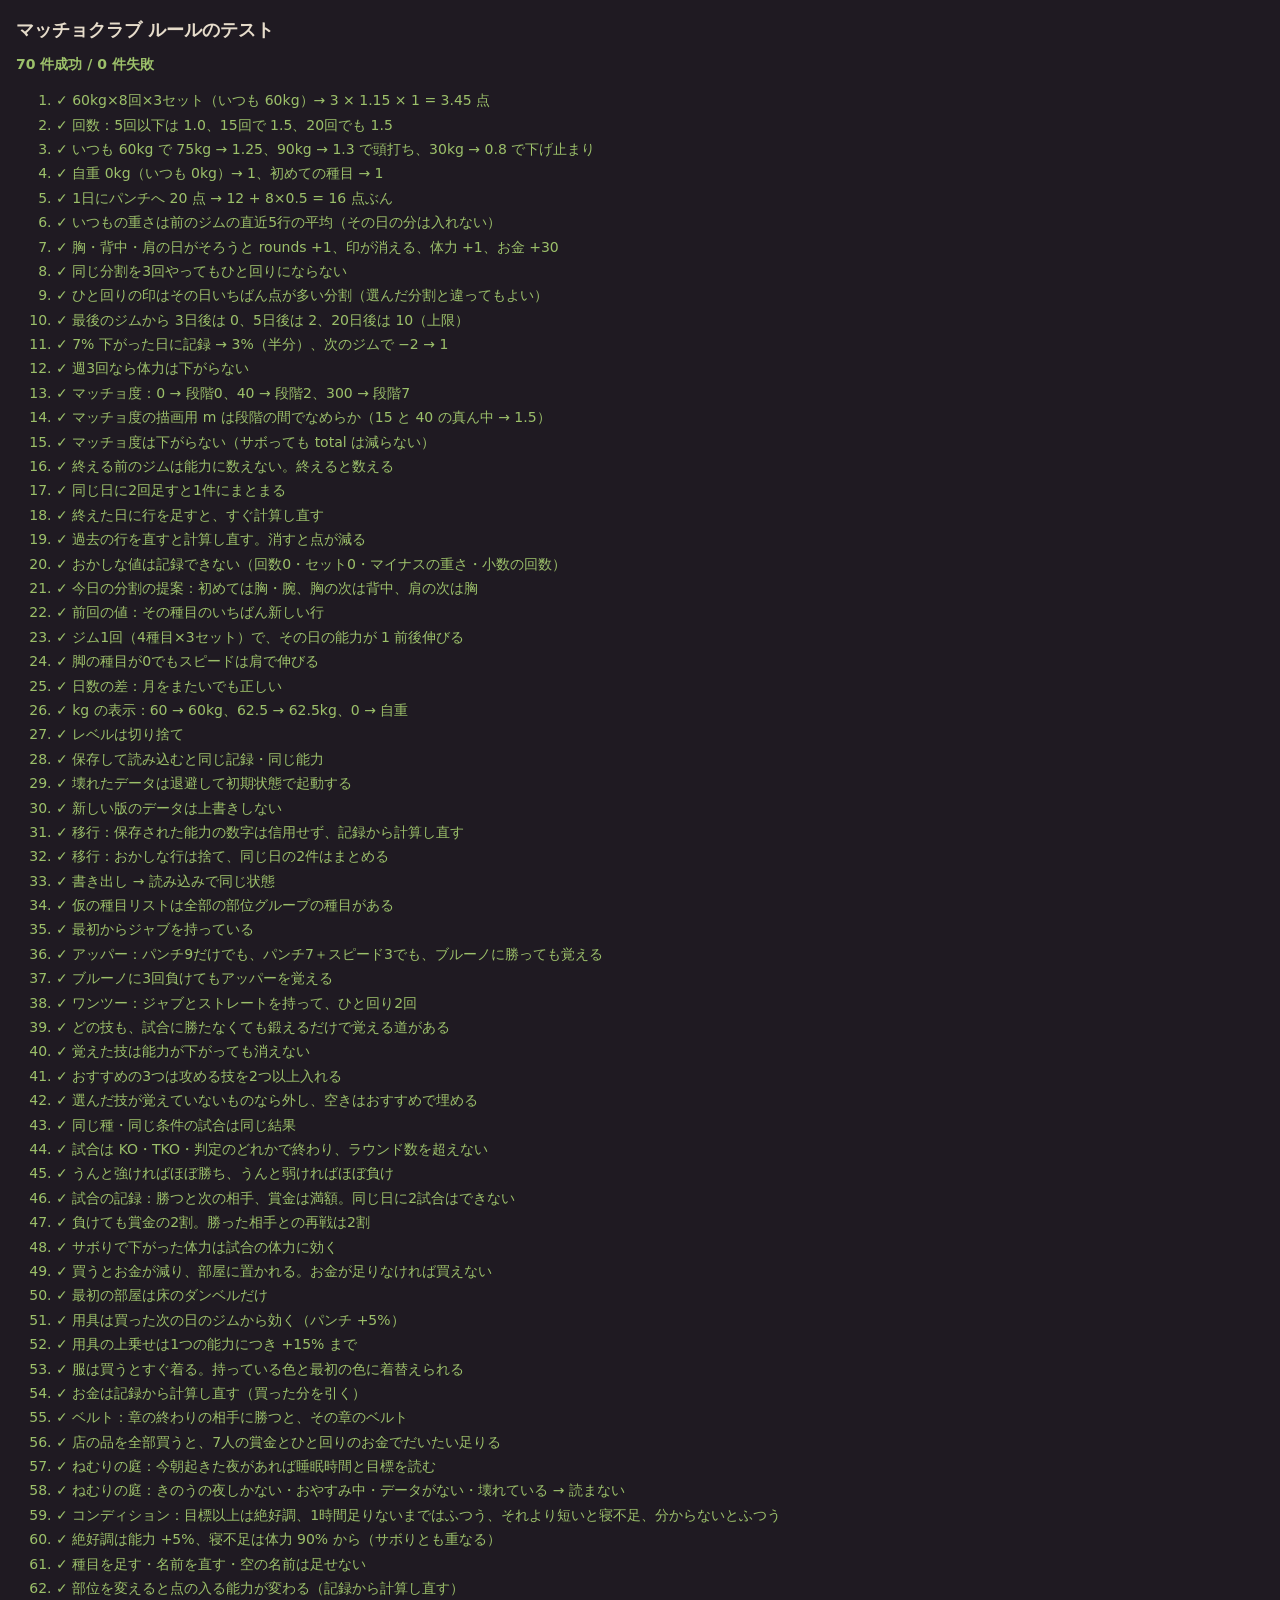
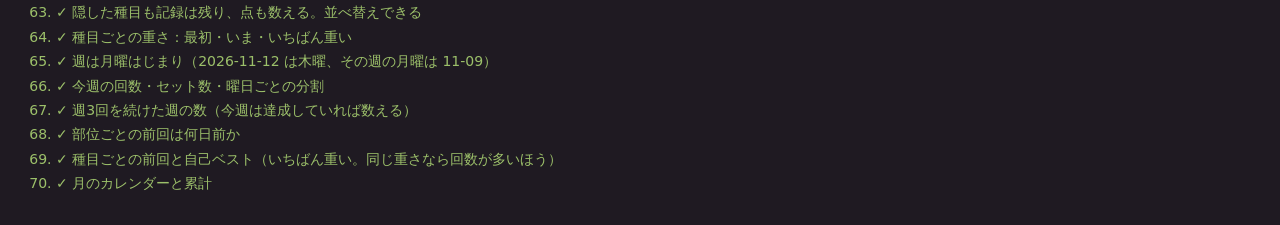
==== tests/rules.test.html @ 86183eac "マッチョクラブ v1：筋トレを記録すると分身のボクサーが鍛わる PWA 記録（種目・重さ・回数・セット）、体つきの8段階、技の習得、自動の試合（7人・5章）、 お金と店、記録帳と設定、ねむりの庭の睡眠" ====
<!doctype html>
<html lang="ja">
<head>
<meta charset="utf-8">
<meta name="viewport" content="width=device-width,initial-scale=1">
<title>マッチョクラブ ルールのテスト</title>
<style>
body{background:#1f1a22;color:#e6dccb;font:14px/1.6 system-ui,sans-serif;margin:0;padding:16px}
h1{font-size:18px;margin:0 0 8px}
#sum{font-weight:700;margin-bottom:12px}
.ok{color:#9cc06a}.ng{color:#e0705a}
li{margin:2px 0}
code{color:#a99c8c}
</style>
</head>
<body>
<h1>マッチョクラブ ルールのテスト</h1>
<div id="sum">実行中…</div>
<ol id="out"></ol>
<script type="module">
import { repF, kgF, linePts, capDay, usualKg, scoreSession, recompute, machoOf, staminaDip, daysSinceGym, nextSplit, lastLine, addLine, editLine, finishSession, validLine, level } from '../src/rules.js';
import { initialState, load, save, migrate, KEY, exportJSON, parseImport } from '../src/state.js';
import { daysBetween, dayId, fmtKg } from '../src/time.js';
import { DEFAULT_EXERCISES, MOVES, OPPONENTS } from '../src/catalog.js';
import { simulate, seedOf } from '../src/fight.js';
import { routeMet, learnMoves, autoLoadout, loadoutOf, recordFight, fightOn, purseFor, meForFight, currentOpponent } from '../src/rules.js';
import { gearBonus, buy, wear, cannotBuy, roomItemsOf, beltsOf, wearingOf } from '../src/rules.js';
import { SHOP } from '../src/catalog.js';
import { conditionOf, addExercise, updateExercise, moveExercise, weightHistory } from '../src/rules.js';
import { readSleep, NEMURI_KEY } from '../src/sleep-link.js';
import { weekOf, weekStreak, lastBySplit, exerciseStats, monthDays, totals, weeklyGoalOf } from '../src/rules.js';
import { weekStartOf, weekdayOf, addDays } from '../src/time.js';

const out = document.getElementById('out');
let pass = 0, fail = 0;
function test(name, fn) {
  const li = document.createElement('li');
  try { fn(); li.className = 'ok'; li.textContent = '✓ ' + name; pass++; }
  catch (e) { li.className = 'ng'; li.innerHTML = '✗ ' + name + ' <code>' + e.message + '</code>'; fail++; console.error(name, e); }
  out.appendChild(li);
}
function eq(a, b, msg = '') { if (JSON.stringify(a) !== JSON.stringify(b)) throw new Error(msg + ' 期待 ' + JSON.stringify(b) + ' / 実際 ' + JSON.stringify(a)); }
const near = (a, b, msg = '') => { if (Math.abs(a - b) > 1e-3) throw new Error(msg + ' 期待 ' + b + ' / 実際 ' + a); };
const ok = (c, msg = '') => { if (!c) throw new Error(msg || '条件が成り立たない'); };
const EX = initialState().settings.exercises;
const L = (ex, kg, reps, sets) => ({ ex, kg, reps, sets });
/** 日付と行の組から、終えたジムを並べた状態を作る */
function gyms(list) {
  let s = initialState();
  for (const [id, split, lines] of list) {
    for (const l of lines) s = addLine(s, id, split, l);
    s = finishSession(s, id);
  }
  return s;
}
/** 簡易ストレージ */
function mem() { const m = new Map(); return { getItem: k => m.has(k) ? m.get(k) : null, setItem: (k, v) => m.set(k, String(v)), removeItem: k => m.delete(k), get length() { return m.size; }, key: i => [...m.keys()][i] ?? null, m }; }

// ---- 計画書 §5.7 ----
test('60kg×8回×3セット（いつも 60kg）→ 3 × 1.15 × 1 = 3.45 点', () => near(linePts(L('bench', 60, 8, 3), 60), 3.45));
test('回数：5回以下は 1.0、15回で 1.5、20回でも 1.5', () => { eq(repF(3), 1); eq(repF(5), 1); near(repF(15), 1.5); near(repF(20), 1.5); });
test('いつも 60kg で 75kg → 1.25、90kg → 1.3 で頭打ち、30kg → 0.8 で下げ止まり', () => { near(kgF(75, 60), 1.25); near(kgF(90, 60), 1.3); near(kgF(30, 60), 0.8); });
test('自重 0kg（いつも 0kg）→ 1、初めての種目 → 1', () => { eq(kgF(0, 0), 1); eq(kgF(60, null), 1); });
test('1日にパンチへ 20 点 → 12 + 8×0.5 = 16 点ぶん', () => near(capDay(20), 16));
test('いつもの重さは前のジムの直近5行の平均（その日の分は入れない）', () => {
  const s = gyms([['2026-11-01', 'chest', [L('bench', 50, 8, 3)]], ['2026-11-03', 'chest', [L('bench', 60, 8, 3)]], ['2026-11-05', 'chest', [L('bench', 100, 8, 3)]]]);
  near(usualKg(s.sessions, 'bench', '2026-11-05'), 55);
  eq(usualKg(s.sessions, 'bench', '2026-11-01'), null);
});
test('胸・背中・肩の日がそろうと rounds +1、印が消える、体力 +1、お金 +30', () => {
  const s = gyms([['2026-11-01', 'chest', [L('bench', 60, 8, 3)]], ['2026-11-03', 'back', [L('chin', 0, 8, 3)]], ['2026-11-05', 'shoulder', [L('sh-press', 30, 10, 3)]]]);
  eq(s.rounds, 1); eq(s.roundMark, { chest: false, back: false, shoulder: false }); eq(s.money, 30);
  const one = gyms([['2026-11-05', 'shoulder', [L('sh-press', 30, 10, 3)]]]);
  ok(s.ability.stamina - one.ability.stamina > 1, 'ひと回りの体力 +1 が入っていない');
});
test('同じ分割を3回やってもひと回りにならない', () => {
  const s = gyms([['2026-11-01', 'chest', [L('bench', 60, 8, 3)]], ['2026-11-03', 'chest', [L('bench', 60, 8, 3)]], ['2026-11-05', 'chest', [L('bench', 60, 8, 3)]]]);
  eq(s.rounds, 0); eq(s.roundMark.chest, true);
});
test('ひと回りの印はその日いちばん点が多い分割（選んだ分割と違ってもよい）', () => {
  const s = gyms([['2026-11-01', 'chest', [L('chin', 0, 8, 4), L('bench', 60, 8, 1)]]]);
  eq(s.sessions[0].top, 'back');
});
const gymOn = ids => ids.map(id => [id, 'chest', [L('bench', 60, 8, 3)]]);
test('最後のジムから 3日後は 0、5日後は 2、20日後は 10（上限）', () => {
  const s = gyms(gymOn(['2026-11-01']));
  eq(staminaDip(s.sessions, '2026-11-04'), 0); eq(staminaDip(s.sessions, '2026-11-06'), 2); eq(staminaDip(s.sessions, '2026-11-21'), 10);
});
test('7% 下がった日に記録 → 3%（半分）、次のジムで −2 → 1', () => {
  const s = gyms(gymOn(['2026-11-01', '2026-11-11', '2026-11-13']));
  eq(staminaDip(s.sessions.slice(0, 2), '2026-11-11'), 3);
  eq(staminaDip(s.sessions, '2026-11-13'), 1);
});
test('週3回なら体力は下がらない', () => eq(staminaDip(gyms(gymOn(['2026-11-02', '2026-11-04', '2026-11-07', '2026-11-09', '2026-11-11'])).sessions, '2026-11-13'), 0));
test('マッチョ度：0 → 段階0、40 → 段階2、300 → 段階7', () => { eq(machoOf(0).stage, 0); eq(machoOf(40).stage, 2); eq(machoOf(300).stage, 7); eq(machoOf(300).name, '鋼の体'); });
test('マッチョ度の描画用 m は段階の間でなめらか（15 と 40 の真ん中 → 1.5）', () => near(machoOf(27.5).m, 1.5));
test('マッチョ度は下がらない（サボっても total は減らない）', () => {
  const s = gyms(gymOn(['2026-11-01']));
  ok(s.total > 0); eq(recompute(s).total, s.total);
});

// ---- 記録の流れ ----
test('終える前のジムは能力に数えない。終えると数える', () => {
  let s = addLine(initialState(), '2026-11-12', 'chest', L('bench', 60, 8, 3));
  eq(s.ability.punch, 0); eq(s.sessions[0].done, false);
  s = finishSession(s, '2026-11-12');
  ok(s.ability.punch > 0); ok(s.total > 0); eq(s.sessions[0].done, true);
});
test('同じ日に2回足すと1件にまとまる', () => {
  let s = addLine(initialState(), '2026-11-12', 'chest', L('bench', 60, 8, 3));
  s = addLine(s, '2026-11-12', 'chest', L('dips', 0, 10, 3));
  eq(s.sessions.length, 1); eq(s.sessions[0].sets.length, 2);
});
test('終えた日に行を足すと、すぐ計算し直す', () => {
  let s = gyms(gymOn(['2026-11-12']));
  const before = s.total;
  s = addLine(s, '2026-11-12', 'chest', L('dips', 0, 10, 3));
  ok(s.total > before);
});
test('過去の行を直すと計算し直す。消すと点が減る', () => {
  let s = gyms([['2026-11-01', 'chest', [L('bench', 60, 8, 3), L('dips', 0, 10, 3)]]]);
  const t = s.total;
  s = editLine(s, '2026-11-01', 1, null);
  ok(s.total < t); eq(s.sessions[0].sets.length, 1);
  s = editLine(s, '2026-11-01', 0, L('bench', 60, 8, 5));
  near(s.total, 5 * 1.15);
});
test('おかしな値は記録できない（回数0・セット0・マイナスの重さ・小数の回数）', () => {
  for (const l of [L('bench', 60, 0, 3), L('bench', 60, 8, 0), L('bench', -5, 8, 3), L('bench', 60, 7.5, 3)]) ok(!validLine(l), JSON.stringify(l));
  let threw = false; try { addLine(initialState(), '2026-11-12', 'chest', L('bench', 60, 0, 3)); } catch (e) { threw = true; }
  ok(threw);
});
test('今日の分割の提案：初めては胸・腕、胸の次は背中、肩の次は胸', () => {
  eq(nextSplit([], '2026-11-12'), 'chest');
  eq(nextSplit(gyms([['2026-11-01', 'chest', [L('bench', 60, 8, 3)]]]).sessions, '2026-11-12'), 'back');
  eq(nextSplit(gyms([['2026-11-01', 'shoulder', [L('sh-press', 30, 8, 3)]]]).sessions, '2026-11-12'), 'chest');
});
test('前回の値：その種目のいちばん新しい行', () => {
  const s = gyms([['2026-11-01', 'chest', [L('bench', 55, 8, 3)]], ['2026-11-03', 'chest', [L('bench', 60, 6, 4)]]]);
  eq(lastLine(s.sessions, 'bench'), L('bench', 60, 6, 4)); eq(lastLine(s.sessions, 'squat'), null);
});
test('ジム1回（4種目×3セット）で、その日の能力が 1 前後伸びる', () => {
  const s = gyms([['2026-11-01', 'chest', [L('bench', 60, 8, 3), L('db-press', 20, 10, 3), L('dips', 0, 10, 3), L('french', 15, 10, 3)]]]);
  ok(s.ability.punch > 0.8 && s.ability.punch < 2, 'punch ' + s.ability.punch);
  ok(s.total > 10 && s.total < 18, 'total ' + s.total);
});
test('脚の種目が0でもスピードは肩で伸びる', () => ok(gyms([['2026-11-01', 'shoulder', [L('sh-press', 30, 10, 3), L('side-raise', 8, 12, 3)]]]).ability.speed > 0.5));
test('日数の差：月をまたいでも正しい', () => { eq(daysBetween('2026-10-30', '2026-11-02'), 3); eq(daysSinceGym([], '2026-11-02'), null); });
test('kg の表示：60 → 60kg、62.5 → 62.5kg、0 → 自重', () => { eq(fmtKg(60), '60kg'); eq(fmtKg(62.5), '62.5kg'); eq(fmtKg(0), '自重'); });
test('レベルは切り捨て', () => { eq(level(2.999), 2); eq(level(3), 3); });

// ---- 保存 ----
test('保存して読み込むと同じ記録・同じ能力', () => {
  const st = mem(), s = gyms(gymOn(['2026-11-01', '2026-11-03']));
  save(s, st); const t = load(st);
  eq(t.sessions.map(x => x.sets), s.sessions.map(x => x.sets)); eq(t.ability, s.ability); eq(t.total, s.total);
});
test('壊れたデータは退避して初期状態で起動する', () => {
  const st = mem(); st.setItem(KEY, '{こわれた');
  const s = load(st);
  eq(s.sessions, []); ok([...st.m.keys()].some(k => k.startsWith(KEY + '-broken-')));
});
test('新しい版のデータは上書きしない', () => {
  const st = mem(); st.setItem(KEY, JSON.stringify({ schema: 99, sessions: [] }));
  load(st); save(initialState(), st);
  eq(JSON.parse(st.getItem(KEY)).schema, 99);
});
test('移行：保存された能力の数字は信用せず、記録から計算し直す', () => {
  const s = gyms(gymOn(['2026-11-01']));
  const t = migrate({ ...JSON.parse(exportJSON(s)), ability: { punch: 999, guard: 0, speed: 0, stamina: 0 }, total: 9999 });
  eq(t.ability, s.ability); eq(t.total, s.total);
});
test('移行：おかしな行は捨て、同じ日の2件はまとめる', () => {
  const t = migrate({ schema: 1, sessions: [
    { id: '2026-11-01', split: 'chest', done: true, sets: [L('bench', 60, 8, 3), L('bench', 60, 0, 3)] },
    { id: '2026-11-01', split: 'chest', done: true, sets: [L('dips', 0, 10, 3)] },
    { id: 'きのう', sets: [] },
  ] });
  eq(t.sessions.length, 1); eq(t.sessions[0].sets.length, 2);
});
test('書き出し → 読み込みで同じ状態', () => {
  const s = gyms(gymOn(['2026-11-01', '2026-11-03']));
  const t = parseImport(exportJSON(s));
  eq(t.sessions, s.sessions); eq(t.money, s.money);
});
test('仮の種目リストは全部の部位グループの種目がある', () => {
  for (const g of ['push', 'tri', 'pull', 'curl', 'shoulder', 'leg']) ok(DEFAULT_EXERCISES.some(e => e.group === g), g);
});

// ---- 技と試合（M3） ----
const withAb = (ab, extra = {}) => learnMoves({ ...initialState(), ability: { punch: 0, guard: 0, speed: 0, stamina: 0, ...ab }, ...extra });
test('最初からジャブを持っている', () => { ok(initialState().moves.jab); eq(loadoutOf(initialState()), ['jab']); });
test('アッパー：パンチ9だけでも、パンチ7＋スピード3でも、ブルーノに勝っても覚える', () => {
  ok(withAb({ punch: 9 }).moves.upper, 'パンチ9');
  ok(withAb({ punch: 7, speed: 3 }).moves.upper, 'パンチ7＋スピード3');
  ok(!withAb({ punch: 8 }).moves.upper, 'パンチ8では覚えない');
  ok(withAb({}, { fights: [{ id: '2026-11-01', opp: 2, win: true }] }).moves.upper, 'ブルーノに勝つ');
});
test('ブルーノに3回負けてもアッパーを覚える', () => {
  const f = [1, 2, 3].map(i => ({ id: '2026-11-0' + i, opp: 2, win: false }));
  ok(!withAb({}, { fights: f.slice(0, 2) }).moves.upper); ok(withAb({}, { fights: f }).moves.upper);
});
test('ワンツー：ジャブとストレートを持って、ひと回り2回', () => {
  ok(!withAb({ punch: 3 }, { rounds: 1 }).moves.onetwo); ok(withAb({ punch: 3 }, { rounds: 2 }).moves.onetwo);
});
test('どの技も、試合に勝たなくても鍛えるだけで覚える道がある', () => {
  for (const m of MOVES) ok(m.routes.some(r => !('beat' in r)), m.name);
});
test('覚えた技は能力が下がっても消えない', () => {
  const s = withAb({ punch: 9 });
  ok(learnMoves({ ...s, ability: { punch: 0, guard: 0, speed: 0, stamina: 0 } }).moves.upper);
});
test('おすすめの3つは攻める技を2つ以上入れる', () => {
  const s = withAb({ punch: 9, guard: 8, speed: 8, stamina: 8 }, { rounds: 3 });
  const lo = autoLoadout(s.moves);
  eq(lo.length, 3); ok(lo.filter(id => MOVES.find(m => m.id === id).kind === 'atk').length >= 2);
});
test('選んだ技が覚えていないものなら外し、空きはおすすめで埋める', () => {
  const s = { ...withAb({ punch: 3 }), loadout: ['upper', 'straight', null] };
  const lo = loadoutOf(s); eq(lo[0], 'straight'); eq(lo.length, 2);
});
test('同じ種・同じ条件の試合は同じ結果', () => {
  const me = { name: 'a', ab: { punch: 3, guard: 2, speed: 2, stamina: 3 }, moves: ['jab', 'straight'] };
  const o = OPPONENTS[1];
  const a = simulate(me, { name: o.name, ab: o.ab, moves: o.moves }, 4, seedOf('x')), b = simulate(me, { name: o.name, ab: o.ab, moves: o.moves }, 4, seedOf('x'));
  eq(a.win, b.win); eq(a.how, b.how); eq(a.log.length, b.log.length); eq(a.score, b.score);
});
test('試合は KO・TKO・判定のどれかで終わり、ラウンド数を超えない', () => {
  const me = { name: 'a', ab: { punch: 5, guard: 5, speed: 5, stamina: 8 }, moves: ['jab', 'straight', 'weave'] };
  for (let i = 0; i < 50; i++) {
    const o = OPPONENTS[i % 7], r = simulate(me, { name: o.name, ab: o.ab, moves: o.moves }, 8, i);
    ok(['KO', 'TKO', '判定'].includes(r.how)); ok(r.round >= 1 && r.round <= 8);
  }
});
test('うんと強ければほぼ勝ち、うんと弱ければほぼ負け', () => {
  const o = OPPONENTS[3], foe = { name: o.name, ab: o.ab, moves: o.moves };
  let w = 0, l = 0;
  for (let i = 0; i < 40; i++) {
    if (simulate({ name: 'a', ab: { punch: 20, guard: 20, speed: 20, stamina: 30 }, moves: ['upper', 'onetwo', 'weave'] }, foe, 8, i).win) w++;
    if (!simulate({ name: 'a', ab: { punch: 0, guard: 0, speed: 0, stamina: 0 }, moves: ['jab'] }, foe, 8, i).win) l++;
  }
  ok(w >= 38, '強い ' + w); ok(l >= 38, '弱い ' + l);
});
test('試合の記録：勝つと次の相手、賞金は満額。同じ日に2試合はできない', () => {
  let s = initialState();
  s = recordFight(s, '2026-11-12', 1, 1, { win: true, how: 'KO', round: 2 });
  eq(s.opponent, 2); eq(s.money, OPPONENTS[0].purse); eq(currentOpponent(s).id, 2);
  ok(fightOn(s, '2026-11-12'));
  let threw = false; try { recordFight(s, '2026-11-12', 2, 1, { win: true, how: 'KO', round: 1 }); } catch (e) { threw = true; } ok(threw);
});
test('負けても賞金の2割。勝った相手との再戦は2割', () => {
  let s = recordFight(initialState(), '2026-11-12', 1, 1, { win: false, how: '判定', round: 4 });
  eq(s.opponent, 1); eq(s.money, OPPONENTS[0].purse * 0.2);
  s = recordFight(s, '2026-11-13', 1, 1, { win: true, how: 'KO', round: 1 });
  eq(purseFor(s, 1, true), OPPONENTS[0].purse * 0.2);
});
test('サボりで下がった体力は試合の体力に効く', () => {
  const s = gyms(gymOn(['2026-11-01']));
  eq(meForFight(s, '2026-11-02').hpPct, 100); eq(meForFight(s, '2026-11-08').hpPct, 96);   // 7日後 → 4% 下がる
});

// ---- お金と店（M5） ----
const rich = (money = 1000) => ({ ...initialState(), fights: [{ id: '2026-11-01', opp: 7, win: true, money }] });
test('買うとお金が減り、部屋に置かれる。お金が足りなければ買えない', () => {
  let s = recompute(rich(100));
  eq(s.money, 100);
  s = buy(s, 'bench', '2026-11-12');
  eq(s.money, 20); ok(roomItemsOf(s).includes('bench'));
  ok(cannotBuy(s, 'rack')); let threw = false; try { buy(s, 'rack', '2026-11-12'); } catch (e) { threw = true; } ok(threw);
  ok(cannotBuy(s, 'bench'), '同じ品は2つ買えない');
});
test('最初の部屋は床のダンベルだけ', () => eq(roomItemsOf(initialState()), ['dumbbell']));
test('用具は買った次の日のジムから効く（パンチ +5%）', () => {
  let s = buy(recompute(rich()), 'bench', '2026-11-12');
  const day = d => gyms([[d, 'chest', [L('bench', 60, 8, 3)]]]);
  const plain = day('2026-11-13').ability.punch;
  s = addLine(s, '2026-11-12', 'chest', L('bench', 60, 8, 3)); s = finishSession(s, '2026-11-12');
  near(s.ability.punch, plain, '買った日');
  s = addLine(s, '2026-11-13', 'chest', L('bench', 60, 8, 3)); s = finishSession(s, '2026-11-13');
  ok(s.ability.punch - plain > plain * 1.04, '次の日は +5%');
});
test('用具の上乗せは1つの能力につき +15% まで', () => {
  const owned = Object.fromEntries(SHOP.filter(x => x.kind === 'gear').map(x => [x.id, { at: '2026-01-01', price: 0 }]));
  const b = gearBonus(owned, '2026-02-01');
  ok(Object.values(b).every(v => v <= 0.15 + 1e-9)); near(b.speed, 0.1);
});
test('服は買うとすぐ着る。持っている色と最初の色に着替えられる', () => {
  let s = buy(recompute(rich()), 'trunks-red', '2026-11-12');
  eq(wearingOf(s).trunks, 'red');
  s = wear(s, 'trunks', 'blue'); eq(wearingOf(s).trunks, 'blue');
  let threw = false; try { wear(s, 'trunks', 'white'); } catch (e) { threw = true; } ok(threw, '持っていない服');
});
test('お金は記録から計算し直す（買った分を引く）', () => {
  const s = buy(recompute(rich(500)), 'neon', '2026-11-12');
  eq(migrate(JSON.parse(exportJSON(s))).money, 250);
});
test('ベルト：章の終わりの相手に勝つと、その章のベルト', () => {
  eq(beltsOf({ ...initialState(), fights: [{ opp: 1, win: true }, { opp: 2, win: true }, { opp: 4, win: false }] }), [1]);
});
test('店の品を全部買うと、7人の賞金とひと回りのお金でだいたい足りる', () => {
  const total = SHOP.reduce((a, x) => a + x.price, 0), purse = OPPONENTS.reduce((a, o) => a + o.purse, 0);
  ok(total <= purse + 7 * 30 && total >= purse * 0.6, `店 ${total} / 賞金 ${purse}`);
});

// ---- ねむりの庭・種目の編集・記録帳（M6） ----
const nemuri = (nights, extra = {}) => { const st = mem(); st.setItem(NEMURI_KEY, JSON.stringify({ schema: 1, settings: { goalHours: 7 }, nights, sleeping: null, ...extra })); return st; };
const H = 3600000, wake = new Date(2026, 10, 12, 7, 0).getTime();
test('ねむりの庭：今朝起きた夜があれば睡眠時間と目標を読む', () => {
  const r = readSleep('2026-11-12', nemuri([{ id: '2026-11-12', bed: wake - 7.5 * H, wake }]));
  near(r.hours, 7.5); eq(r.goal, 7);
});
test('ねむりの庭：きのうの夜しかない・おやすみ中・データがない・壊れている → 読まない', () => {
  eq(readSleep('2026-11-12', nemuri([{ id: '2026-11-11', bed: wake - 32 * H, wake: wake - 24 * H }])), null);
  eq(readSleep('2026-11-12', nemuri([{ id: '2026-11-12', bed: wake - 7 * H, wake }], { sleeping: { since: wake } })), null);
  eq(readSleep('2026-11-12', mem()), null);
  const st = mem(); st.setItem(NEMURI_KEY, '{こわれた'); eq(readSleep('2026-11-12', st), null);
});
test('コンディション：目標以上は絶好調、1時間足りないまではふつう、それより短いと寝不足、分からないとふつう', () => {
  eq(conditionOf({ hours: 7.2, goal: 7 }).key, 'great'); eq(conditionOf({ hours: 6.1, goal: 7 }).key, 'normal');
  eq(conditionOf({ hours: 5.5, goal: 7 }).key, 'short'); eq(conditionOf(null).key, 'unknown'); eq(conditionOf(null).name, 'ふつう');
});
test('絶好調は能力 +5%、寝不足は体力 90% から（サボりとも重なる）', () => {
  const s = gyms(gymOn(['2026-11-01']));
  near(meForFight(s, '2026-11-02', { hours: 8, goal: 7 }).ab.punch, s.ability.punch * 1.05);
  eq(meForFight(s, '2026-11-02', { hours: 5, goal: 7 }).hpPct, 90);
  eq(meForFight(s, '2026-11-08', { hours: 5, goal: 7 }).hpPct, 86);
});
test('種目を足す・名前を直す・空の名前は足せない', () => {
  let s = addExercise(initialState(), { id: 'my-1', name: ' インクラインベンチ ', group: 'push' });
  eq(s.settings.exercises.at(-1), { id: 'my-1', name: 'インクラインベンチ', group: 'push' });
  s = updateExercise(s, 'my-1', { name: '45度ベンチ' }); eq(s.settings.exercises.at(-1).name, '45度ベンチ');
  let threw = false; try { addExercise(s, { id: 'my-2', name: '  ', group: 'push' }); } catch (e) { threw = true; } ok(threw);
});
test('部位を変えると点の入る能力が変わる（記録から計算し直す）', () => {
  let s = gyms([['2026-11-01', 'chest', [L('dips', 0, 10, 3)]]]);
  ok(s.ability.punch > 0); eq(s.ability.guard, 0);
  s = updateExercise(s, 'dips', { group: 'pull' });
  eq(s.ability.punch, 0); ok(s.ability.guard > 0);
});
test('隠した種目も記録は残り、点も数える。並べ替えできる', () => {
  let s = gyms([['2026-11-01', 'chest', [L('dips', 0, 10, 3)]]]);
  const t = s.total; s = updateExercise(s, 'dips', { hidden: true });
  ok(s.settings.exercises.find(e => e.id === 'dips').hidden); eq(s.total, t);
  const before = s.settings.exercises.map(e => e.id).indexOf('db-press');
  s = moveExercise(s, 'db-press', -1); eq(s.settings.exercises[before - 1].id, 'db-press');
});
test('種目ごとの重さ：最初・いま・いちばん重い', () => {
  const h = weightHistory(gyms([['2026-11-01', 'chest', [L('bench', 55, 8, 3)]], ['2026-11-03', 'chest', [L('bench', 65, 6, 3)]], ['2026-11-05', 'chest', [L('bench', 60, 8, 3)]]])).get('bench');
  eq([h.first, h.last, h.best, h.days], [55, 60, 65, 3]);
});

// ---- 記録の集計 ----
test('週は月曜はじまり（2026-11-12 は木曜、その週の月曜は 11-09）', () => { eq(weekdayOf('2026-11-12'), 3); eq(weekStartOf('2026-11-12'), '2026-11-09'); eq(weekStartOf('2026-11-09'), '2026-11-09'); eq(addDays('2026-11-30', 1), '2026-12-01'); });
test('今週の回数・セット数・曜日ごとの分割', () => {
  const s = gyms([['2026-11-08', 'chest', [L('bench', 60, 8, 3)]], ['2026-11-09', 'chest', [L('bench', 60, 8, 3)]], ['2026-11-11', 'back', [L('chin', 0, 8, 4)]]]);
  const w = weekOf(s, '2026-11-12');
  eq(w.count, 2); eq(w.sets, 7); eq(w.days, ['chest', null, 'back', null, null, null, null]);
});
test('週3回を続けた週の数（今週は達成していれば数える）', () => {
  const ids = ['2026-10-26', '2026-10-28', '2026-10-30', '2026-11-02', '2026-11-04', '2026-11-06', '2026-11-09'];
  const s = gyms(gymOn(ids));
  eq(weeklyGoalOf(s), 3); eq(weekStreak(s, '2026-11-12'), 2);
  eq(weekStreak(gyms(gymOn([...ids, '2026-11-10', '2026-11-11'])), '2026-11-12'), 3);
});
test('部位ごとの前回は何日前か', () => {
  const s = gyms([['2026-11-05', 'chest', [L('bench', 60, 8, 3)]], ['2026-11-10', 'back', [L('chin', 0, 8, 3)]]]);
  eq(lastBySplit(s, '2026-11-12'), { chest: 7, back: 2, shoulder: null });
});
test('種目ごとの前回と自己ベスト（いちばん重い。同じ重さなら回数が多いほう）', () => {
  const h = exerciseStats(gyms([['2026-11-01', 'chest', [L('bench', 60, 8, 3)]], ['2026-11-03', 'chest', [L('bench', 65, 5, 3)]], ['2026-11-05', 'chest', [L('bench', 65, 6, 2), L('bench', 55, 10, 2)]]])).get('bench');
  eq(h.last, L('bench', 55, 10, 2)); eq(h.best, L('bench', 65, 6, 2)); eq(h.bestId, '2026-11-05'); eq(h.days, 3);
});
test('月のカレンダーと累計', () => {
  const s = gyms(gymOn(['2026-10-30', '2026-11-02', '2026-11-04']));
  eq(Object.keys(monthDays(s, 2026, 11)), ['2026-11-02', '2026-11-04']);
  eq(totals(s), { gyms: 3, sets: 9, since: '2026-10-30' });
});

document.getElementById('sum').innerHTML = `<span class="${fail ? 'ng' : 'ok'}">${pass} 件成功 / ${fail} 件失敗</span>`;
document.title = (fail ? '✗ ' : '✓ ') + document.title;
</script>
</body>
</html>
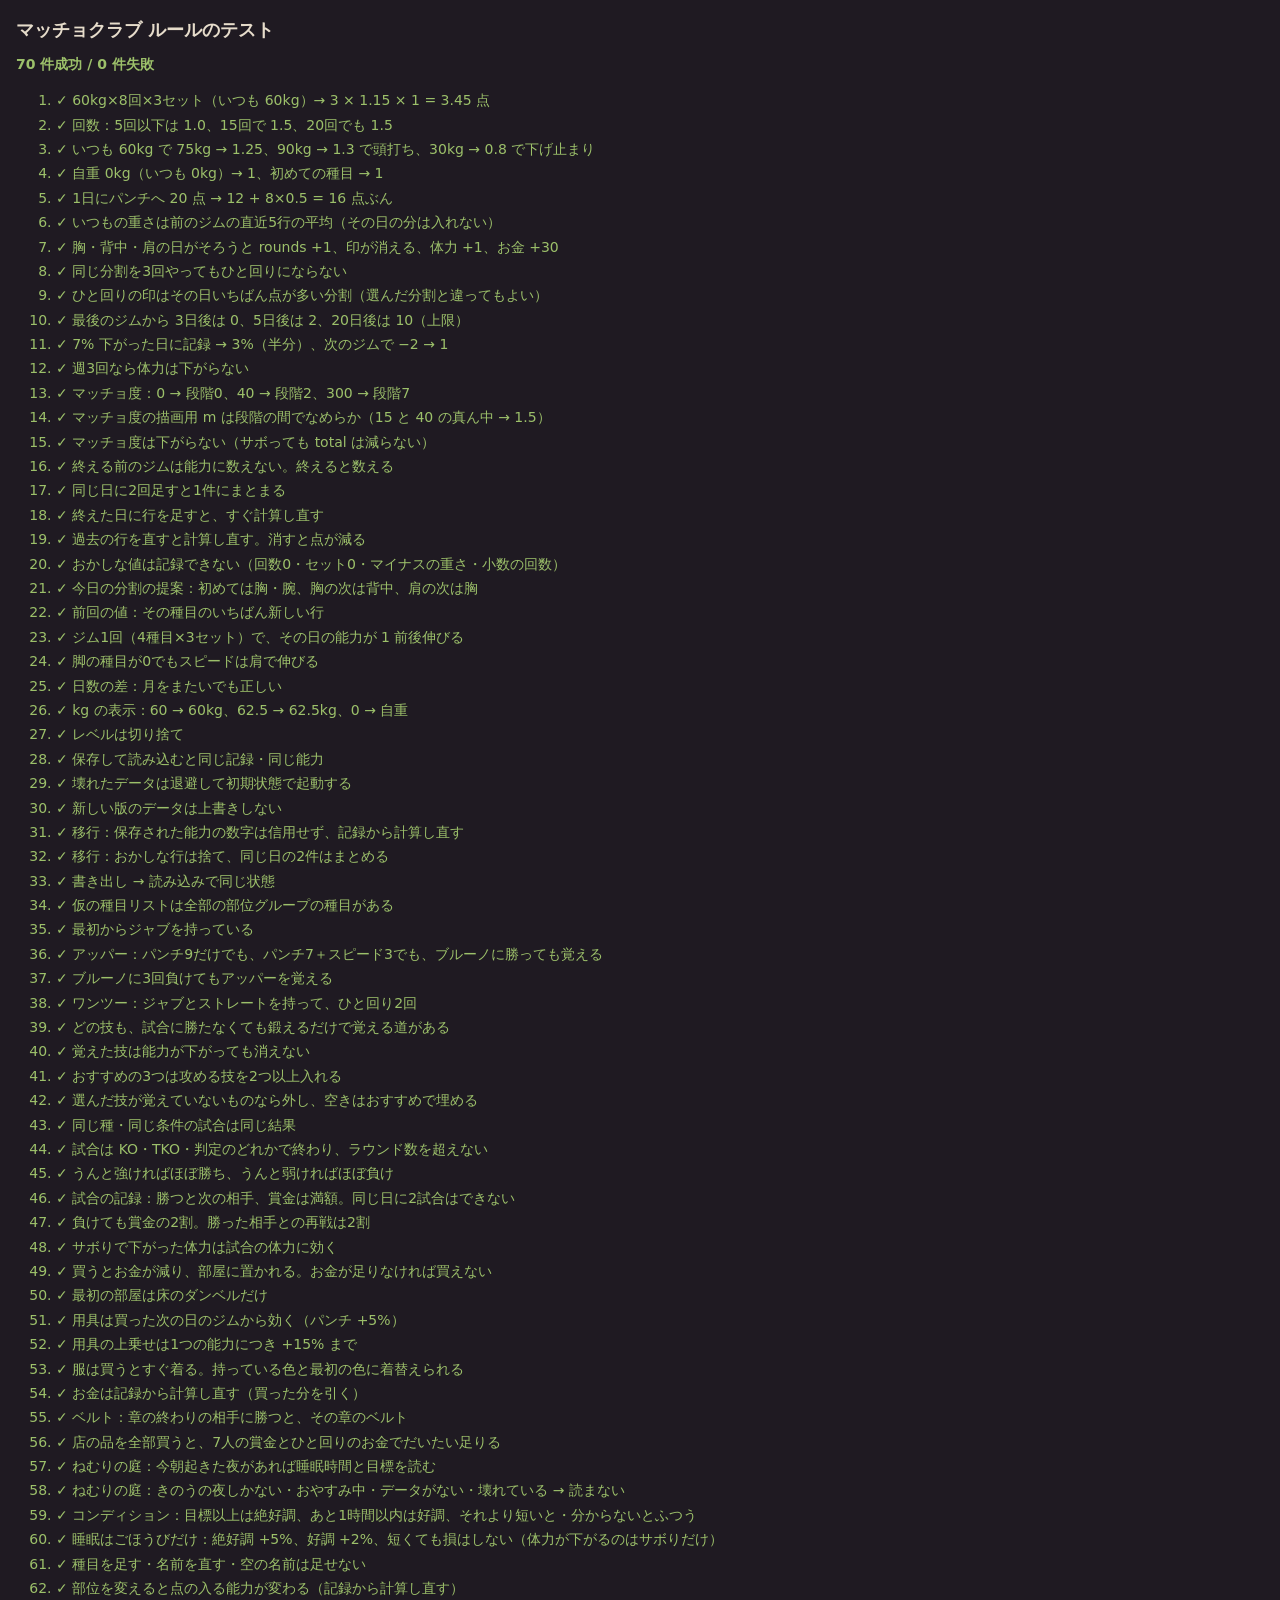
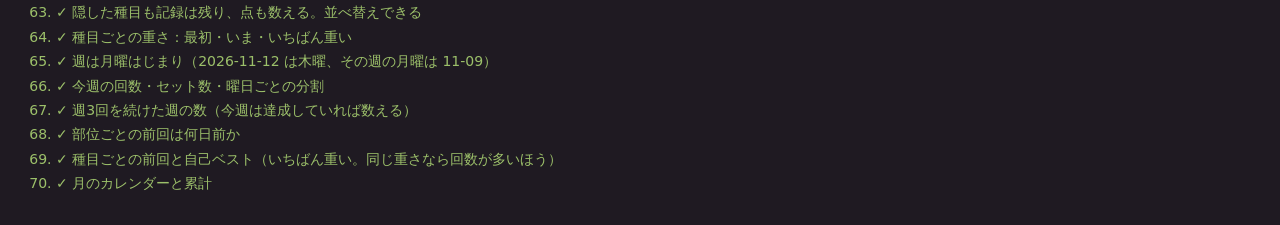
==== commit 27190ad5: "睡眠はごほうびだけに：目標以上 +5%、あと1時間以内 +2%、足りなくても損なし Co-Authored-By: Claude Opus 5.5 <noreply@anthropic.com>" ====
--- a/tests/rules.test.html
+++ b/tests/rules.test.html
@@ -315,15 +315,17 @@
   eq(readSleep('2026-11-12', mem()), null);
   const st = mem(); st.setItem(NEMURI_KEY, '{こわれた'); eq(readSleep('2026-11-12', st), null);
 });
-test('コンディション：目標以上は絶好調、1時間足りないまではふつう、それより短いと寝不足、分からないとふつう', () => {
-  eq(conditionOf({ hours: 7.2, goal: 7 }).key, 'great'); eq(conditionOf({ hours: 6.1, goal: 7 }).key, 'normal');
-  eq(conditionOf({ hours: 5.5, goal: 7 }).key, 'short'); eq(conditionOf(null).key, 'unknown'); eq(conditionOf(null).name, 'ふつう');
-});
-test('絶好調は能力 +5%、寝不足は体力 90% から（サボりとも重なる）', () => {
+test('コンディション：目標以上は絶好調、あと1時間以内は好調、それより短いと・分からないとふつう', () => {
+  eq(conditionOf({ hours: 7.2, goal: 7 }).key, 'great'); eq(conditionOf({ hours: 6.1, goal: 7 }).key, 'good');
+  eq(conditionOf({ hours: 5.5, goal: 7 }).name, 'ふつう'); eq(conditionOf(null).name, 'ふつう');
+});
+test('睡眠はごほうびだけ：絶好調 +5%、好調 +2%、短くても損はしない（体力が下がるのはサボりだけ）', () => {
   const s = gyms(gymOn(['2026-11-01']));
   near(meForFight(s, '2026-11-02', { hours: 8, goal: 7 }).ab.punch, s.ability.punch * 1.05);
-  eq(meForFight(s, '2026-11-02', { hours: 5, goal: 7 }).hpPct, 90);
-  eq(meForFight(s, '2026-11-08', { hours: 5, goal: 7 }).hpPct, 86);
+  near(meForFight(s, '2026-11-02', { hours: 6.5, goal: 7 }).ab.punch, s.ability.punch * 1.02);
+  const short = meForFight(s, '2026-11-02', { hours: 4, goal: 7 });
+  near(short.ab.punch, s.ability.punch); eq(short.hpPct, 100);
+  eq(meForFight(s, '2026-11-08', { hours: 4, goal: 7 }).hpPct, 96);
 });
 test('種目を足す・名前を直す・空の名前は足せない', () => {
   let s = addExercise(initialState(), { id: 'my-1', name: ' インクラインベンチ ', group: 'push' });
